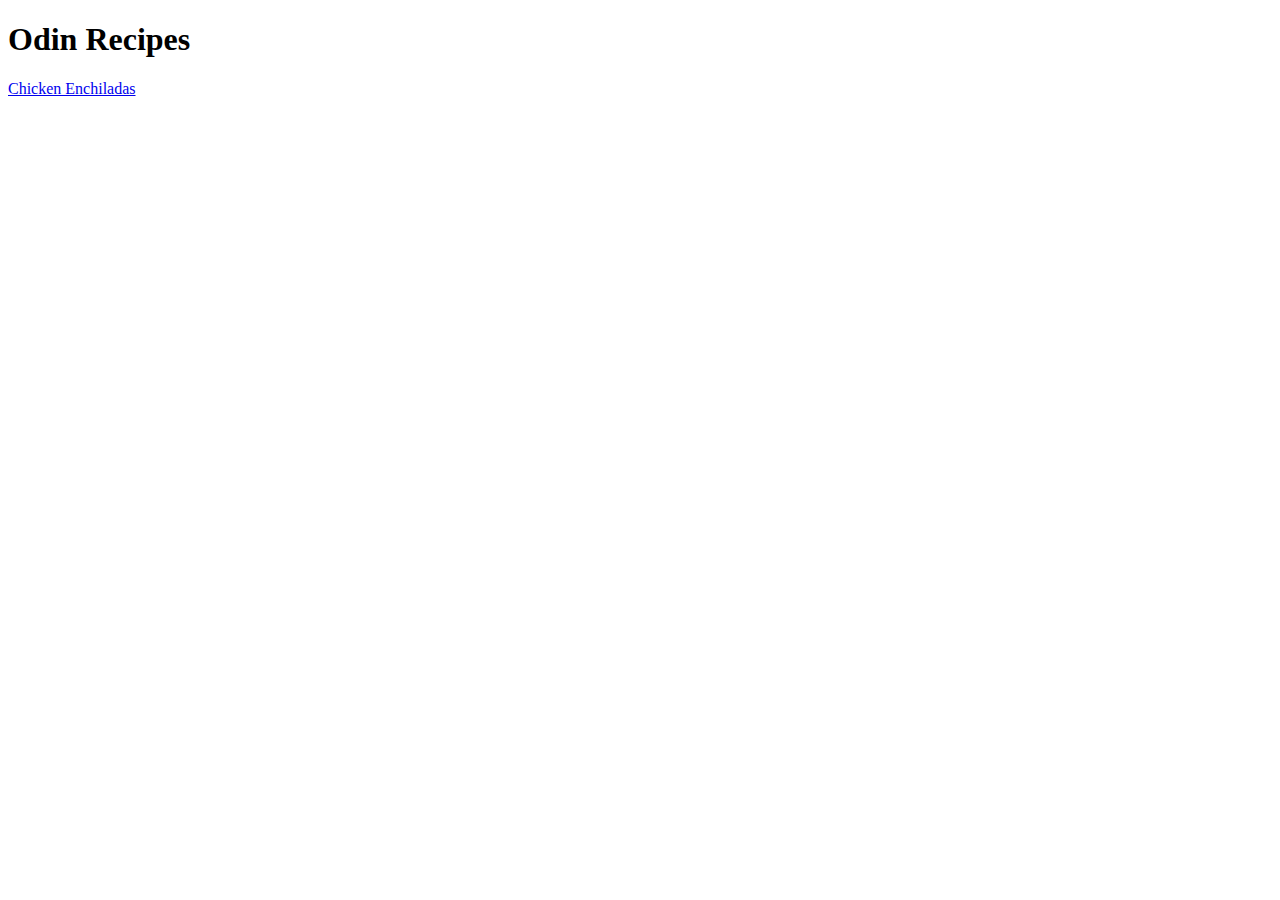
==== index.html @ 7736b22d "Setup index and first recipe pages" ====
<!DOCTYPE html>

<html lang="en">
    <head>
        <meta charset="utf-8">
        <title>Odin Recipe Assignment</title>
        </head>
        
        <body>
          <h1>Odin Recipes</h1>
          <a href="./recipes/chicken-enchiladas.html">Chicken Enchiladas</a>  
        </body>
</html>
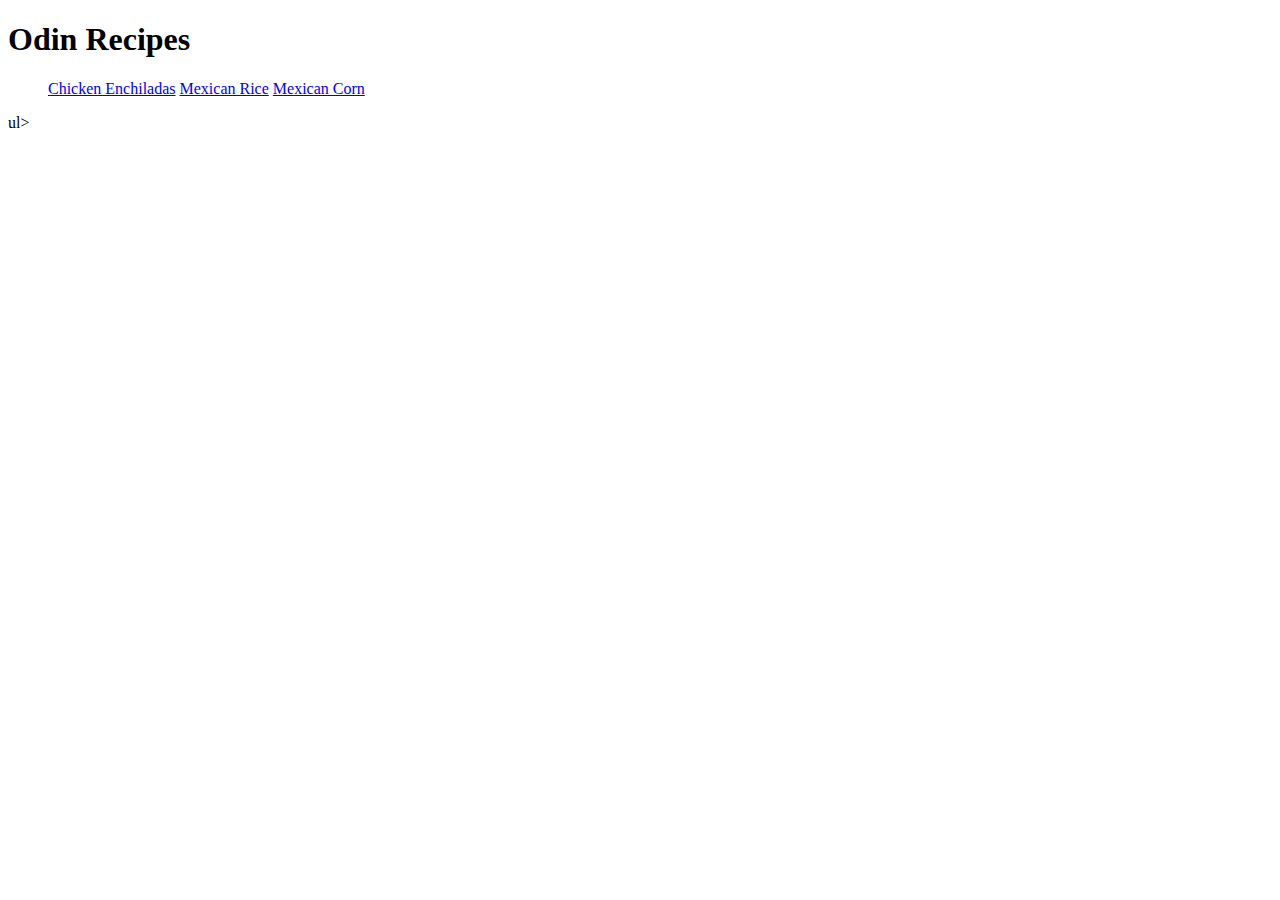
==== commit 02c6d2dd: "Add two recipes, add appropriate links to Homepage" ====
--- a/index.html
+++ b/index.html
@@ -8,6 +8,10 @@
         
         <body>
           <h1>Odin Recipes</h1>
-          <a href="./recipes/chicken-enchiladas.html">Chicken Enchiladas</a>  
+          <ul>
+            <a href="./recipes/chicken-enchiladas.html">Chicken Enchiladas</a>
+            <a href="./recipes/mexican-rice.html">Mexican Rice</a>
+            <a href="./recipes/mexican-corn.html">Mexican Corn</a>
+          </ul>ul>
         </body>
 </html>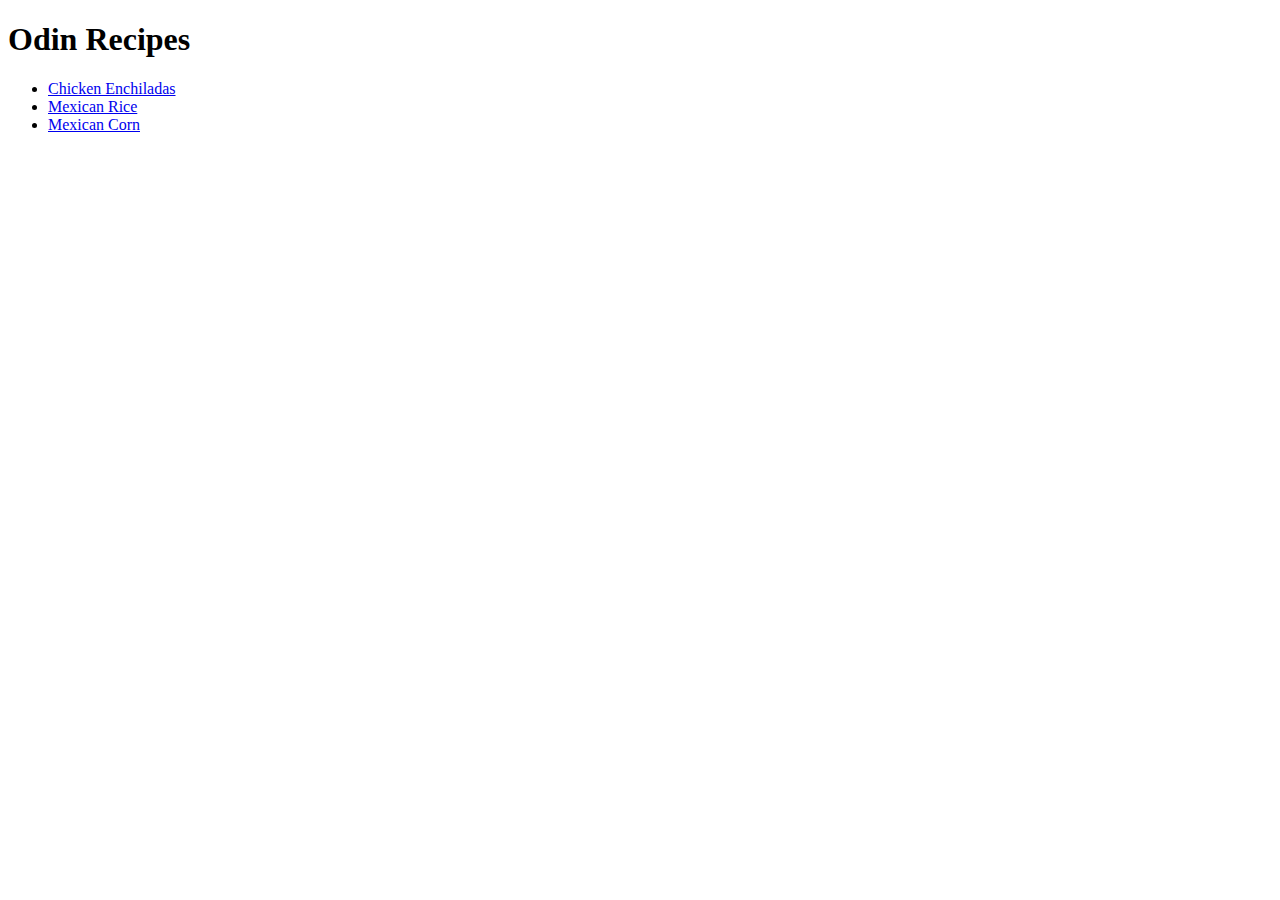
==== commit 1926be45: "Edit list items on Homepage" ====
--- a/index.html
+++ b/index.html
@@ -8,10 +8,10 @@
         
         <body>
           <h1>Odin Recipes</h1>
-          <ul>
-            <a href="./recipes/chicken-enchiladas.html">Chicken Enchiladas</a>
-            <a href="./recipes/mexican-rice.html">Mexican Rice</a>
-            <a href="./recipes/mexican-corn.html">Mexican Corn</a>
-          </ul>ul>
+            <ul>
+              <li><a href="./recipes/chicken-enchiladas.html">Chicken Enchiladas</a></li>
+              <li><a href="./recipes/mexican-rice.html">Mexican Rice</a></li>
+              <li><a href="./recipes/mexican-corn.html">Mexican Corn</a></li>
+            </ul>
         </body>
 </html>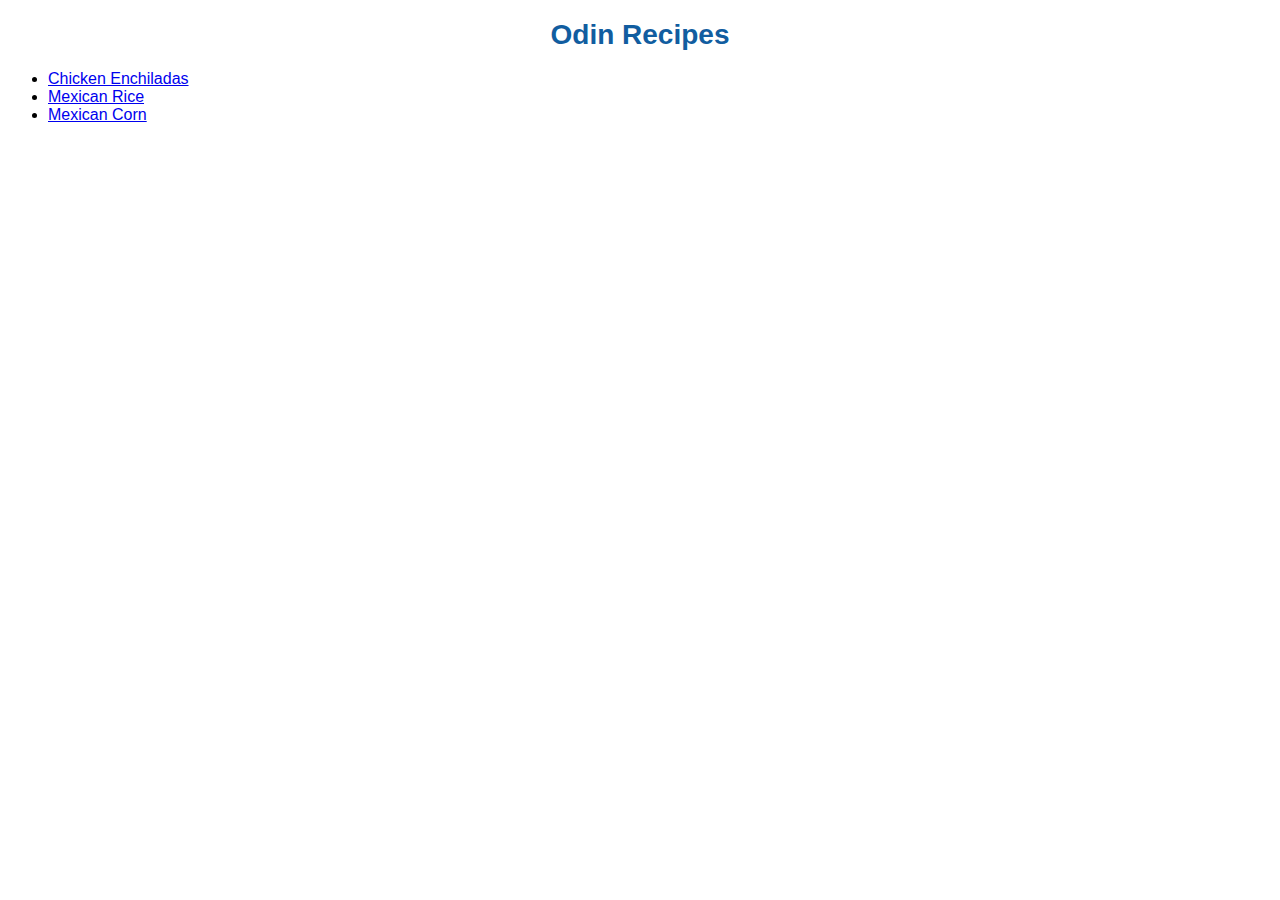
==== commit 51c44c5f: "Add stylesheet and apply basic formatting" ====
--- a/index.html
+++ b/index.html
@@ -4,6 +4,7 @@
     <head>
         <meta charset="utf-8">
         <title>Odin Recipe Assignment</title>
+        <link rel="stylesheet" href="styles.css">
         </head>
         
         <body>
--- a/styles.css
+++ b/styles.css
@@ -0,0 +1,25 @@
+* {
+    font-family: Arial, Helvetica, sans-serif;
+}
+
+h1 {
+    color: rgb(17, 93, 160);
+    font-size: 28px;
+    text-align: center;
+}
+
+img {
+    display: block;
+    margin-left: auto;
+    margin-right: auto;
+    width: 300px;
+    height: auto;
+}
+
+.description {
+    margin-left: 20%;
+    margin-right: 20%;
+    text-align: center;
+    font-size: 20px;
+    font-weight: 700;
+}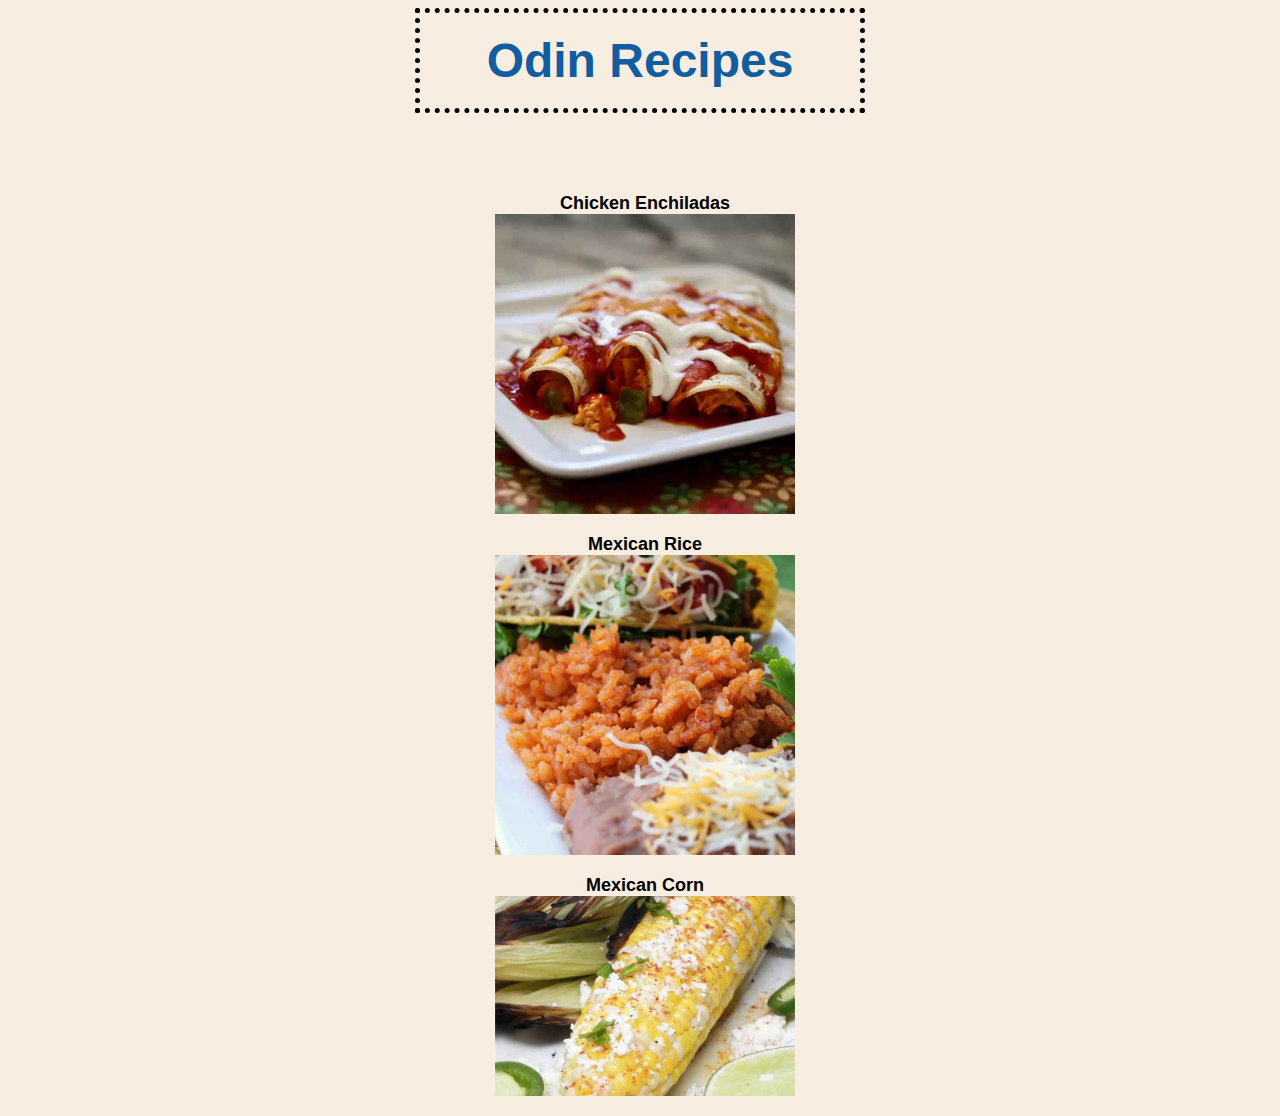
==== commit 1ed016ea: "add additional style and new html elements" ====
--- a/index.html
+++ b/index.html
@@ -8,11 +8,13 @@
         </head>
         
         <body>
-          <h1>Odin Recipes</h1>
-            <ul>
-              <li><a href="./recipes/chicken-enchiladas.html">Chicken Enchiladas</a></li>
-              <li><a href="./recipes/mexican-rice.html">Mexican Rice</a></li>
-              <li><a href="./recipes/mexican-corn.html">Mexican Corn</a></li>
-            </ul>
+          <h1 id="main-title">Odin Recipes</h1>
+            <div class="recipe-list">
+              <ul id="main-recipe-list">
+                <li><a href="./recipes/chicken-enchiladas.html">Chicken Enchiladas<img src="recipes/chickenenchiladas.jpeg"></a></li>
+                <li><a href="./recipes/mexican-rice.html">Mexican Rice<img src="recipes/mexicanrice.jpeg"</a></li>
+                <li><a href="./recipes/mexican-corn.html">Mexican Corn<img src="recipes/mexicancorn.jpeg"</a></li>
+              </ul>
+            </div>
         </body>
 </html>--- a/styles.css
+++ b/styles.css
@@ -1,10 +1,11 @@
 * {
     font-family: Arial, Helvetica, sans-serif;
+    background-color: rgb(247, 238, 225);
 }
 
 h1 {
     color: rgb(17, 93, 160);
-    font-size: 28px;
+    font-size: 48px;
     text-align: center;
 }
 
@@ -22,4 +23,49 @@
     text-align: center;
     font-size: 20px;
     font-weight: 700;
-}+    border: 5px dotted black;
+    padding: 20px 6px;
+}
+
+.recipe-list {
+    width: 500px;
+    margin: auto;
+    text-align: center;
+}
+
+#main-recipe-list {
+    list-style-type: none;
+    margin-right: 30px;
+}
+
+#main-title {
+    border: 5px dotted black;
+    margin-bottom: 50px;
+    max-width: 400px;
+    width: auto;
+    margin: auto auto 80px;
+    padding: 20px;
+}
+
+a {
+    text-decoration: none;
+    color: black;
+    font-size: 18px;
+    font-weight: 800;
+}
+
+li {
+    margin: 20px auto;
+}
+
+h2 {
+    color: rgb(17, 93, 160);
+    font-size: 28px;
+    font-style: italic;
+    border-bottom: 2px solid black;
+
+}
+ li > img {
+    width: 300px;
+    height: auto;
+ }